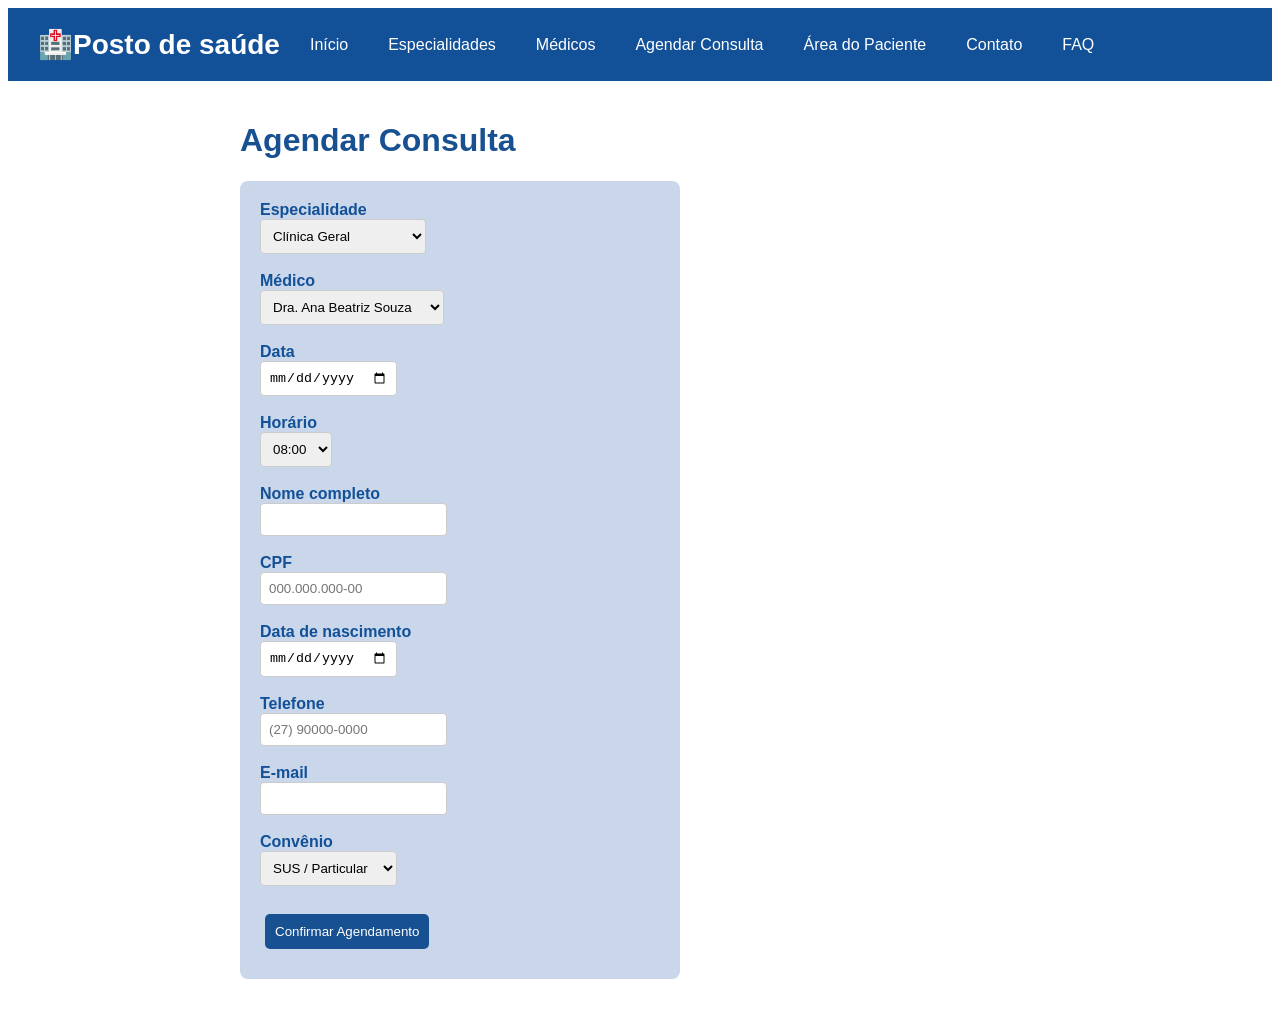
==== agendar.html @ 9d0c68e1 "Add files via upload" ====
<!DOCTYPE html>
<html lang="pt-BR">

<head>
  <meta charset="UTF-8">
  <meta name="viewport" content="width=device-width, initial-scale=1.0">
  <title>Agendar Consulta — Posto de saúde</title>
  <link rel="stylesheet" href="style.css">
</head>

<body>
  <header>
    <p>🏥Posto de saúde</p>
    <nav>
      <a href="index.html">Início</a>
      <a href="especialidade.html">Especialidades</a>
      <a href="medicos.html">Médicos</a>
      <a href="agendar.html">Agendar Consulta</a>
      <a href="paciente.html">Área do Paciente</a>
      <a href="contato.html">Contato</a>
      <a href="faq.html">FAQ</a>
    </nav>
  </header>
  <main>

    <h1>Agendar Consulta</h1>

    <form>

      <label for="especialidade">Especialidade</label><br>
      <select id="especialidade" name="especialidade">
        <option value="Clínica Geral">Clínica Geral</option>
        <option value="Enfermagem">Enfermagem</option>
        <option value="Pré-natal (Gestantes)">Pré-natal (Gestantes)</option>
        <option value="Hiperdia">Hiperdia</option>
        <option value="Odontologia">Odontologia</option>
      </select>
      <br><br>

      <label for="medico">Médico</label><br>
      <select id="medico" name="medico">
        <option value="Dra. Ana Beatriz Souza">Dra. Ana Beatriz Souza</option>
        <option value="Dr. Carlos Eduardo Lima">Dr. Carlos Eduardo Lima</option>
      </select>
      <br><br>

      <label for="data">Data</label><br>
      <input type="date" id="data" name="data">
      <br><br>

      <label for="hora">Horário</label><br>
      <select id="hora" name="hora">
        <option value="08:00">08:00</option>
        <option value="09:00">09:00</option>
        <option value="10:00">10:00</option>
        <option value="11:00">11:00</option>
        <option value="13:30">13:30</option>
        <option value="14:30">14:30</option>
        <option value="15:30">15:30</option>
        <option value="16:30">16:30</option>
      </select>
      <br><br>

      <label for="nome">Nome completo</label><br>
      <input type="text" id="nome" name="nome">
      <br><br>

      <label for="cpf">CPF</label><br>
      <input type="text" id="cpf" name="cpf" placeholder="000.000.000-00">
      <br><br>

      <label for="nascimento">Data de nascimento</label><br>
      <input type="date" id="nascimento" name="nascimento">
      <br><br>

      <label for="telefone">Telefone</label><br>
      <input type="tel" id="telefone" name="telefone" placeholder="(27) 90000-0000">
      <br><br>

      <label for="email">E-mail</label><br>
      <input type="email" id="email" name="email">
      <br><br>

      <label for="convenio">Convênio</label><br>
      <select id="convenio" name="convenio">
        <option value="SUS / Particular">SUS / Particular</option>
        <option value="Unimed">Unimed</option>
        <option value="Bradesco Saúde">Bradesco Saúde</option>
        <option value="Outro">Outro</option>
      </select>
      <br><br>

      <button type="submit">Confirmar Agendamento</button>

    </form>

    <div id="mensagem-confirmacao" style="display:none;"></div>

  </main>

  <script>
    const form = document.querySelector("form");
    const mensagem = document.querySelector("#mensagem-confirmacao");

    form.addEventListener("submit", function (evento) {
      evento.preventDefault();

      const especialidade = document.querySelector("#especialidade").value;
      const medico = document.querySelector("#medico").value;
      const data = document.querySelector("#data").value;
      const hora = document.querySelector("#hora").value;
      const emailPaciente = document.querySelector("#email").value;

      localStorage.setItem("consulta-especialidade", especialidade);
      localStorage.setItem("consulta-medico", medico);
      localStorage.setItem("consulta-data", data);
      localStorage.setItem("consulta-hora", hora);
      localStorage.setItem("consulta-email", emailPaciente);

      mensagem.textContent = "✅ Consulta agendada com sucesso! Você receberá um lembrete por e-mail.";
      mensagem.style.display = "block";
    });
  </script>

</body>

</html>
---- style.css ----
body {
  background-color: #FFFFFF;
  color: #0d0b0b;
  font-family: Arial, sans-serif;
}

header {
  background-color: #125097;
  color: white;
  padding: 15px;
}

header nav a {
  color: white;
  margin-right: 15px;
  text-decoration: none;
}

header nav a:hover {
  text-decoration: underline;
}
.card {
  background-color: #E3F2FD;
  border-radius: 8px;
  padding: 15px;
  margin-bottom: 15px;
}

button  {
  background-color:#185192 ;
  color: white;
  border: none;
  padding: 10px 10px;
  border-radius: 5px;
  cursor: pointer;
  gap:20px;
  margin: 10px 5px;
}

button:hover {
  background-color:#185192 ;
}

input, select {
  padding: 8px;
  border: 1px solid #ccc;
  border-radius: 4px;
}
h1, h2 {
  color: #185192;
}

a {
  color: #185192;
}

.card {
  background-color: #E3F2FD;
  border-radius: 8px;
  padding: 15px;
  margin-bottom: 15px;
}

label {
  font-weight: bold;
  color: #125097;
}

#mensagem-confirmacao {
  background-color: #E8F5E9;
  color: #1B5E20;
  padding: 15px;
  border-radius: 8px;
  margin-top: 15px;
  font-weight: bold;
}

form {
  background-color: #cad7eb;
  padding: 20px;
  border-radius: 8px;
  margin-bottom: 20px;
  max-width: 400px;
}

header nav a {
  padding: 6px 10px;
  border-radius: 4px;
}

header nav a:hover {
  background-color: #0D3A6E;
  text-decoration: none;
}

main {
  max-width: 800px;
  margin: 0 auto;
  padding: 20px;
}

ul {
  background-color: #F5F9FF;
  padding: 20px 40px;
  border-radius: 8px;
}

li {
  margin-bottom: 8px;
}

header {
  display: flex;
  align-items: center;
  gap: 20px;
  padding: 20px 30px;
}

header p {
  font-size: 28px;
  font-weight: bold;
  margin: 0;
}

header nav {
  display: flex;
  flex-wrap: wrap;
  gap: 5px;
}

.card {
  box-shadow: 0 2px 6px rgba(10, 10, 10, 0.767);
}
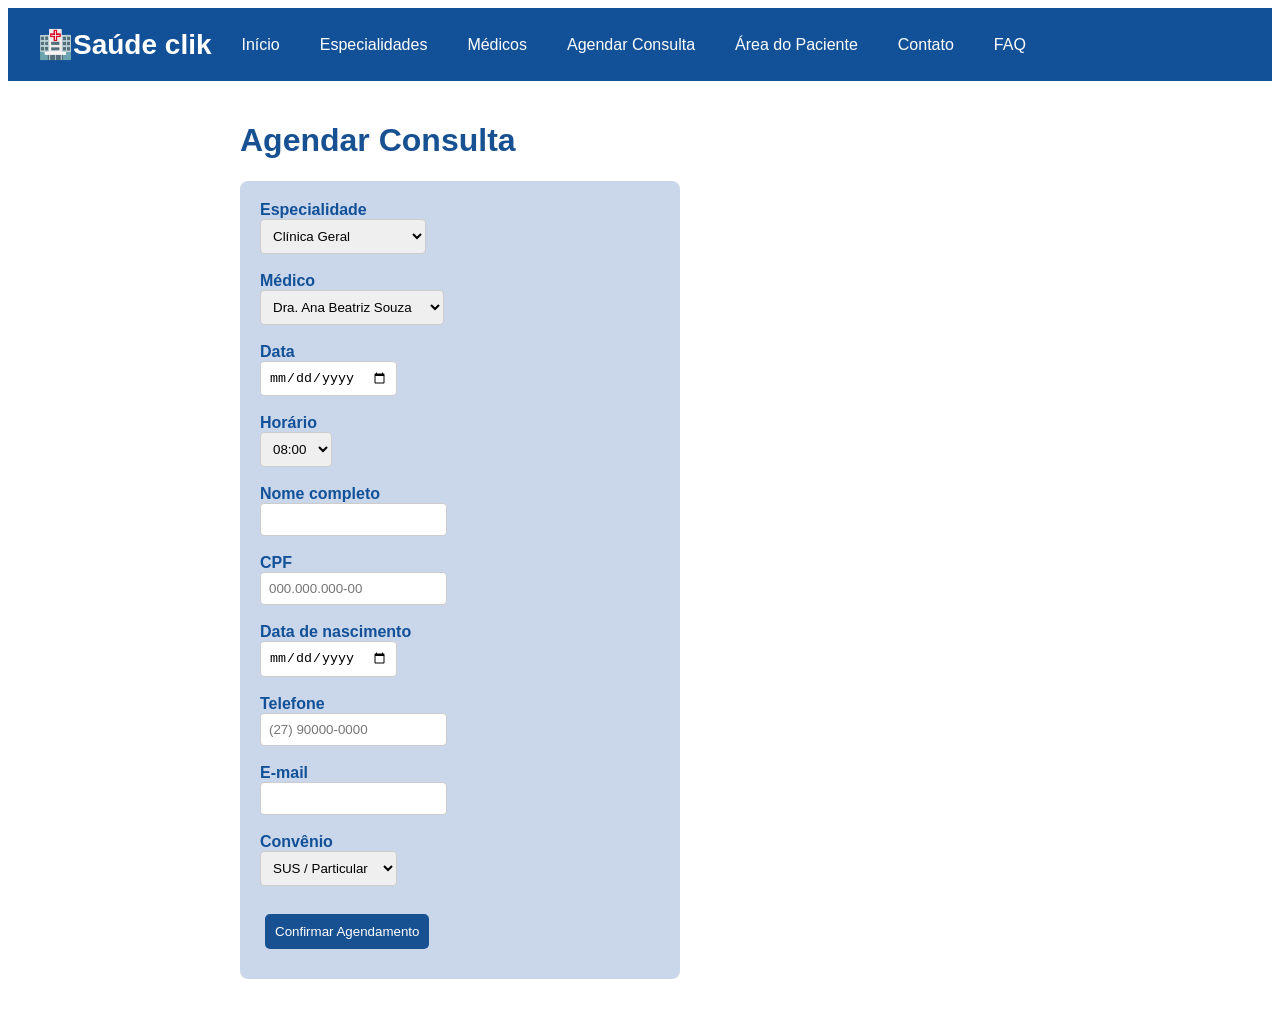
==== commit dbcdde7b: "Update agendar.html" ====
--- a/agendar.html
+++ b/agendar.html
@@ -4,13 +4,13 @@
 <head>
   <meta charset="UTF-8">
   <meta name="viewport" content="width=device-width, initial-scale=1.0">
-  <title>Agendar Consulta — Posto de saúde</title>
+  <title>Agendar Consulta —Saúde clik</title>
   <link rel="stylesheet" href="style.css">
 </head>
 
 <body>
   <header>
-    <p>🏥Posto de saúde</p>
+    <p>🏥Saúde clik</p>
     <nav>
       <a href="index.html">Início</a>
       <a href="especialidade.html">Especialidades</a>
@@ -124,4 +124,4 @@
 
 </body>
 
-</html>+</html>
--- a/style.css
+++ b/style.css
@@ -3,44 +3,60 @@
   color: #0d0b0b;
   font-family: Arial, sans-serif;
 }
-
 header {
   background-color: #125097;
   color: white;
-  padding: 15px;
+  padding: 20px 30px;
+  display: flex;
+  align-items: center;
+  gap: 20px;
 }
-
+header p {
+  font-size: 28px;
+  font-weight: bold;
+  margin: 0;
+}
+header nav {
+  display: flex;
+  flex-wrap: wrap;
+  gap: 5px;
+}
 header nav a {
   color: white;
   margin-right: 15px;
   text-decoration: none;
+  padding: 6px 10px;
+  border-radius: 4px;
 }
-
 header nav a:hover {
-  text-decoration: underline;
+  background-color: #0D3A6E;
+  text-decoration: none;
+}
+main {
+  max-width: 800px;
+  margin: 0 auto;
+  padding: 20px;
 }
 .card {
   background-color: #E3F2FD;
   border-radius: 8px;
   padding: 15px;
   margin-bottom: 15px;
+  box-shadow: 0 2px 6px rgba(10, 10, 10, 0.767);
 }
-
-button  {
-  background-color:#185192 ;
+button {
+  background-color: #185192;
   color: white;
   border: none;
   padding: 10px 10px;
   border-radius: 5px;
   cursor: pointer;
-  gap:20px;
+  gap: 20px;
   margin: 10px 5px;
 }
-
 button:hover {
-  background-color:#185192 ;
+  background-color: #185192;
 }
-
 input, select {
   padding: 8px;
   border: 1px solid #ccc;
@@ -49,23 +65,13 @@
 h1, h2 {
   color: #185192;
 }
-
 a {
   color: #185192;
 }
-
-.card {
-  background-color: #E3F2FD;
-  border-radius: 8px;
-  padding: 15px;
-  margin-bottom: 15px;
-}
-
 label {
   font-weight: bold;
   color: #125097;
 }
-
 #mensagem-confirmacao {
   background-color: #E8F5E9;
   color: #1B5E20;
@@ -74,7 +80,6 @@
   margin-top: 15px;
   font-weight: bold;
 }
-
 form {
   background-color: #cad7eb;
   padding: 20px;
@@ -82,52 +87,11 @@
   margin-bottom: 20px;
   max-width: 400px;
 }
-
-header nav a {
-  padding: 6px 10px;
-  border-radius: 4px;
-}
-
-header nav a:hover {
-  background-color: #0D3A6E;
-  text-decoration: none;
-}
-
-main {
-  max-width: 800px;
-  margin: 0 auto;
-  padding: 20px;
-}
-
 ul {
   background-color: #F5F9FF;
   padding: 20px 40px;
   border-radius: 8px;
 }
-
 li {
   margin-bottom: 8px;
 }
-
-header {
-  display: flex;
-  align-items: center;
-  gap: 20px;
-  padding: 20px 30px;
-}
-
-header p {
-  font-size: 28px;
-  font-weight: bold;
-  margin: 0;
-}
-
-header nav {
-  display: flex;
-  flex-wrap: wrap;
-  gap: 5px;
-}
-
-.card {
-  box-shadow: 0 2px 6px rgba(10, 10, 10, 0.767);
-}
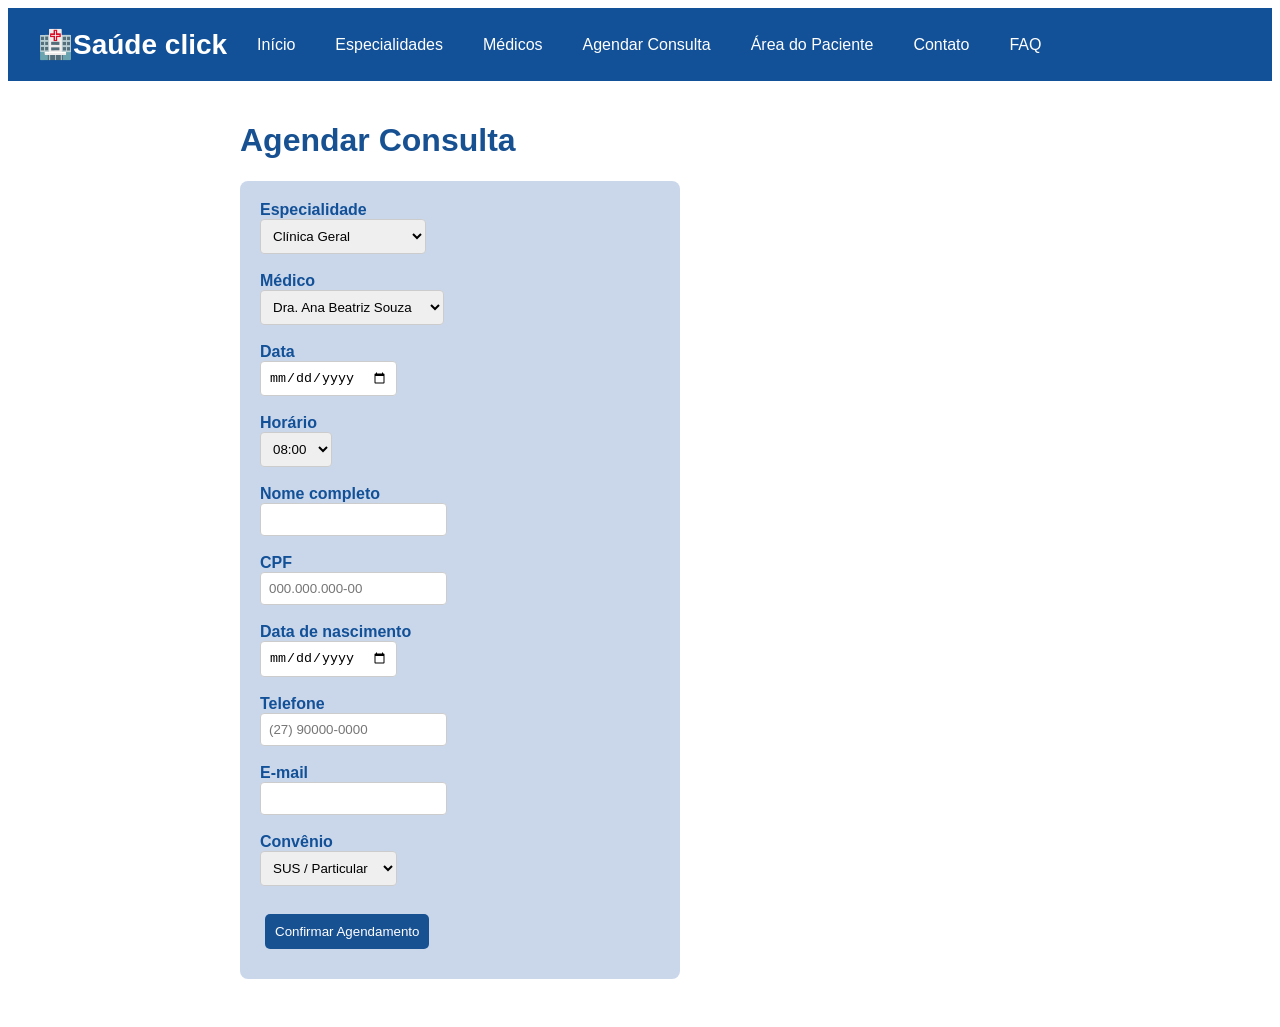
==== commit ac9293ec: "Update agendar.html" ====
--- a/agendar.html
+++ b/agendar.html
@@ -4,13 +4,13 @@
 <head>
   <meta charset="UTF-8">
   <meta name="viewport" content="width=device-width, initial-scale=1.0">
-  <title>Agendar Consulta —Saúde clik</title>
+  <title>Agendar Consulta —Saúde click</title>
   <link rel="stylesheet" href="style.css">
 </head>
 
 <body>
   <header>
-    <p>🏥Saúde clik</p>
+    <p>🏥Saúde  click</p>
     <nav>
       <a href="index.html">Início</a>
       <a href="especialidade.html">Especialidades</a>
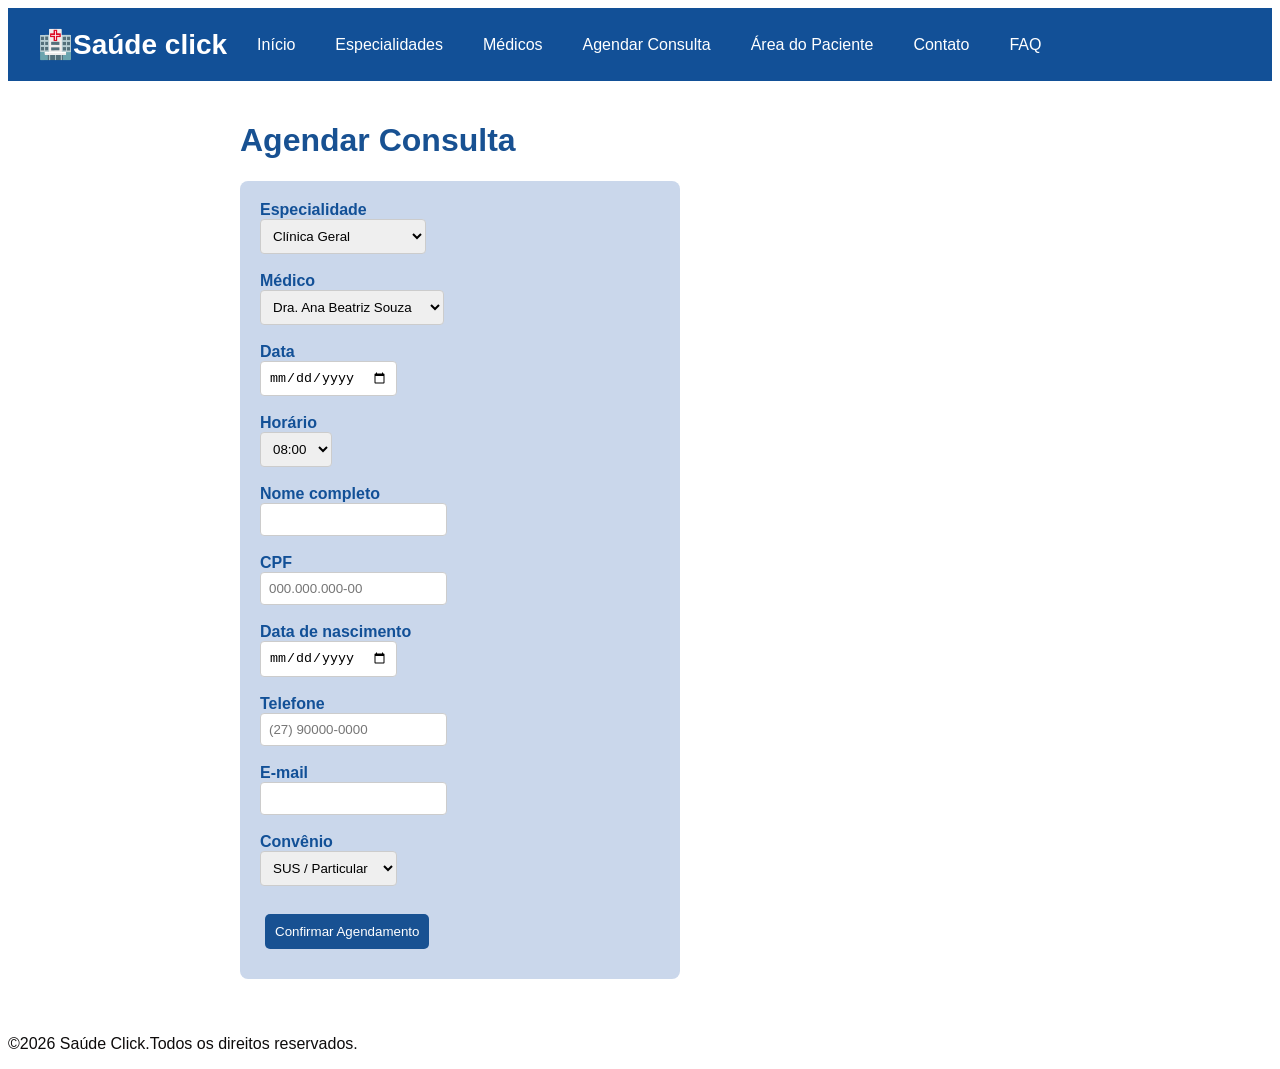
==== commit 0cf1e975: "Update agendar.html" ====
--- a/agendar.html
+++ b/agendar.html
@@ -125,3 +125,6 @@
 </body>
 
 </html>
+<footer>
+        <p>&COPY;2026 Saúde Click.Todos os direitos reservados.</p>
+    </footer>
--- a/style.css
+++ b/style.css
@@ -95,3 +95,7 @@
 li {
   margin-bottom: 8px;
 }
+header img {
+  width=350px
+}  
+  
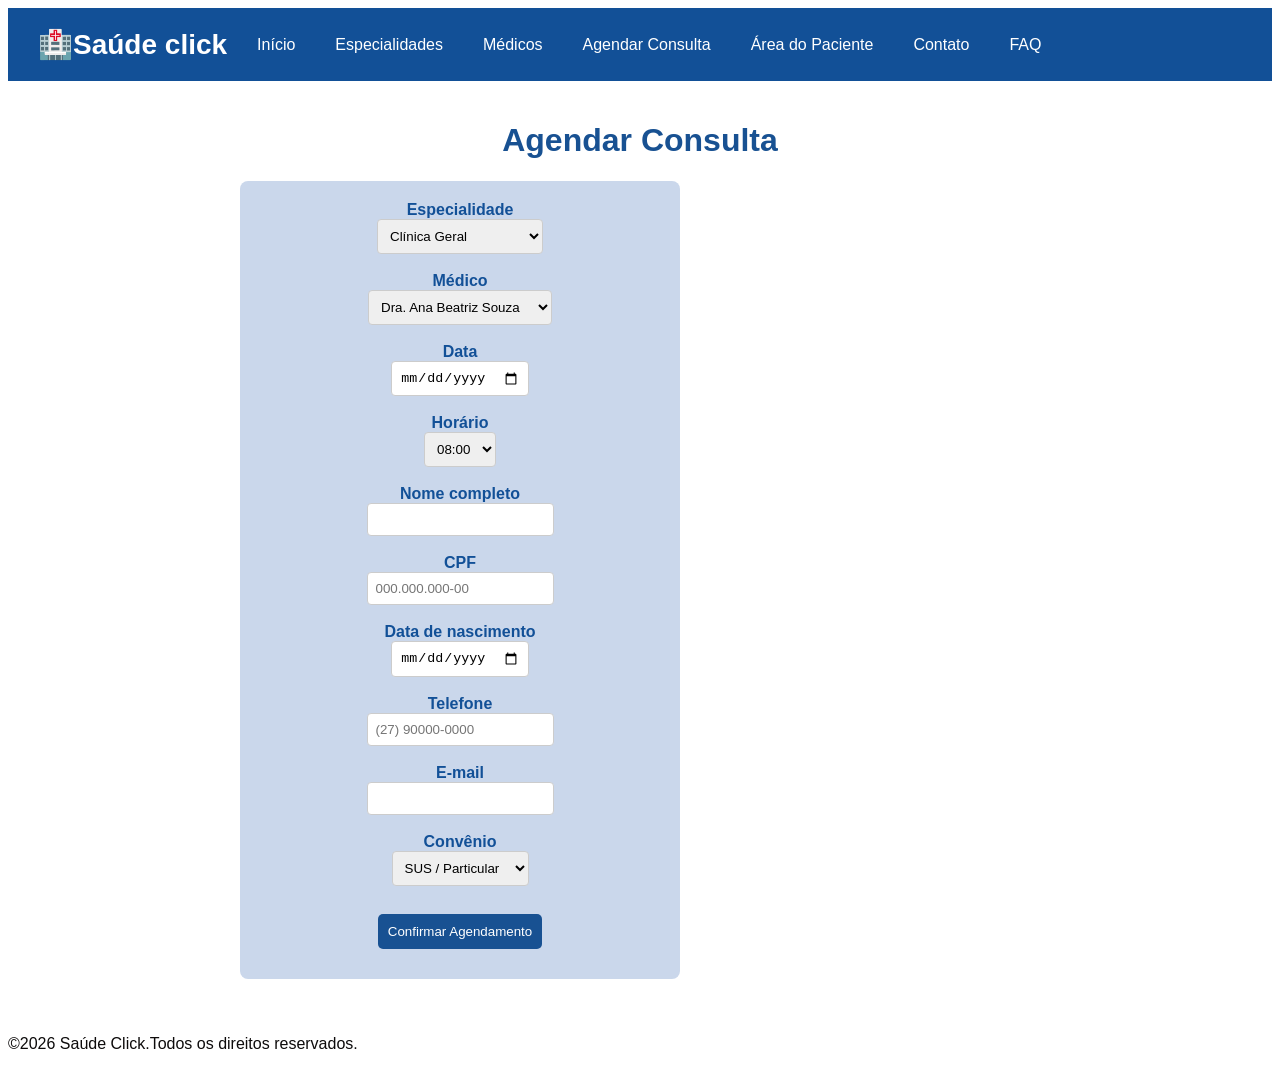
==== commit c2aae5ec: "Fix HTML encoding issues in agendar.html" ====
--- a/agendar.html
+++ b/agendar.html
@@ -121,10 +121,10 @@
       mensagem.style.display = "block";
     });
   </script>
-
+<footer>
+        <p>&COPY;2026 Saúde Click.Todos os direitos reservados.</p>
+    </footer>
 </body>
 
 </html>
-<footer>
-        <p>&COPY;2026 Saúde Click.Todos os direitos reservados.</p>
-    </footer>
+
--- a/style.css
+++ b/style.css
@@ -36,6 +36,7 @@
   max-width: 800px;
   margin: 0 auto;
   padding: 20px;
+  text-align: center;
 }
 .card {
   background-color: #E3F2FD;
@@ -95,7 +96,12 @@
 li {
   margin-bottom: 8px;
 }
-header img {
-  width=350px
+
+.img {
+   display: flex;
+   align-items: center;
+  padding: 60px 10%;
+  width:350px;
+   justify-content: center;
 }  
-  
+ 
